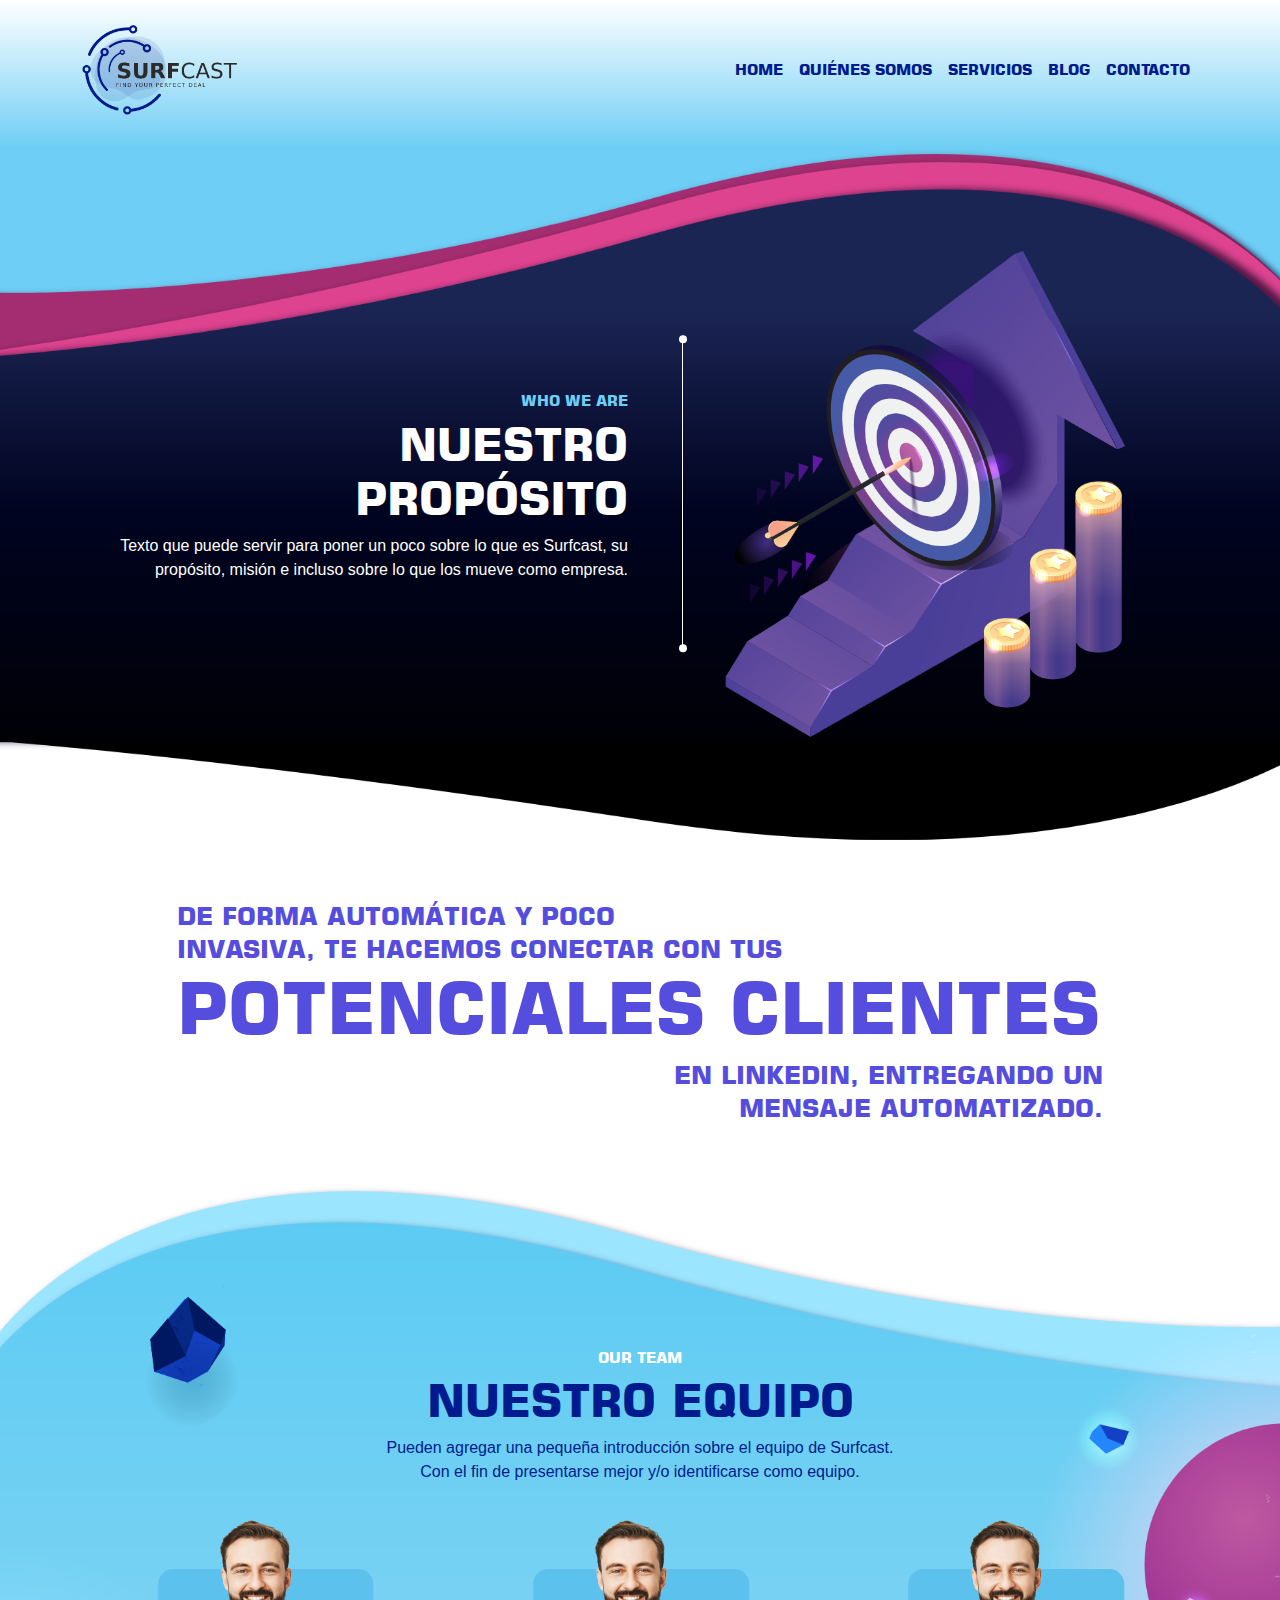
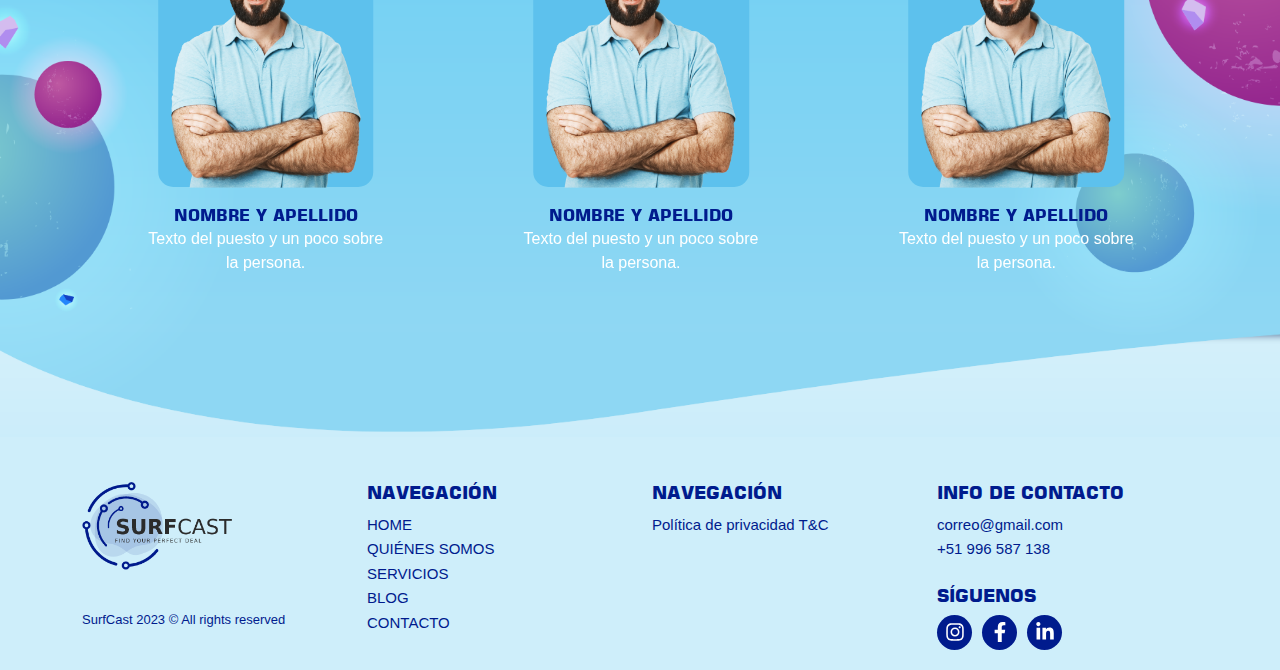
==== about.html @ a4b7ea8c "third page design" ====
<!DOCTYPE html>
<html lang="en">
<head>
    <meta charset="UTF-8">
    <meta http-equiv="X-UA-Compatible" content="IE=edge">
    <meta name="viewport" content="width=device-width, initial-scale=1.0">
    <title>Surfcast</title>
    <link rel="icon" type="image/x-icon" href="favicon.ico">
    <link rel="stylesheet" href="assets/css/owl.carousel.min.css">
    <link rel="stylesheet" href="assets/css/owl.theme.default.min.css">
    <link rel="stylesheet" href="assets/css/bootstrap.min.css">
    <link rel="stylesheet" href="assets/css/style.css">
</head>
<body>
    <header class="hero">
        <nav class="navbar navbar-expand-lg">
            <div class="container">
                <a class="navbar-brand" href="#">
                    <img class="header_logo" src="assets/images/logo.png" alt="logo">
                </a>
                <ul class="navbar-nav ms-auto mb-2 mb-lg-0 d-md-flex d-none">
                    <li class="nav-item">
                        <a class="nav-link active" aria-current="page" href="index.html">HOME</a>
                    </li>
                    <li class="nav-item">
                        <a class="nav-link" href="#">QUIÉNES SOMOS</a>
                    </li>
                    <li class="nav-item">
                        <a class="nav-link" href="#">SERVICIOS</a>
                    </li>
                    <li class="nav-item">
                        <a class="nav-link" href="#">BLOG</a>
                    </li>
                    <li class="nav-item">
                        <a class="nav-link" href="#">CONTACTO</a>
                    </li>
                </ul>

                <a class="btn btn-primary d-md-none d-block ms-auto" data-bs-toggle="offcanvas" href="#offcanvasExample" role="button" aria-controls="offcanvasExample">
                    <span class="navbar-toggler-icon"></span>
                </a>

                <div class="offcanvas offcanvas-start" tabindex="-1" id="offcanvasExample" aria-labelledby="offcanvasExampleLabel">
                    <div class="offcanvas-header">
                        <h5 class="offcanvas-title" id="offcanvasExampleLabel">Menu</h5>
                        <button type="button" class="btn-close text-reset" data-bs-dismiss="offcanvas" aria-label="Close"></button>
                    </div>
                    <div class="offcanvas-body">
                        <ul class="mobile_nav">
                            <li class="nav-item">
                                <a class="nav-link active" aria-current="page" href="#">HOME</a>
                            </li>
                            <li class="nav-item">
                                <a class="nav-link" href="#">QUIÉNES SOMOS</a>
                            </li>
                            <li class="nav-item">
                                <a class="nav-link" href="#">SERVICIOS</a>
                            </li>
                            <li class="nav-item">
                                <a class="nav-link" href="#">BLOG</a>
                            </li>
                            <li class="nav-item">
                                <a class="nav-link" href="#">CONTACTO</a>
                            </li>
                        </ul>
                    </div>
                </div>

            </div>
        </nav>
        <div class="blog_hero"></div>
    </header>

    <section class="who_we_are">
        <div class="container">
            <div class="row align-items-center">
                <div class="col-md-6">
                    <div class="section_heading text-end">
                        <span>WHO WE ARE</span>
                        <h2>NUESTRO <br>
                            PROPÓSITO</h2>
                        <p>
                            Texto que puede servir para poner un poco
                            sobre lo que es Surfcast, su propósito,
                            misión e incluso sobre lo que los mueve
                            como empresa.
                        </p>
                    </div>
                </div>
                <div class="col-md-6">
                    <div class="who_we_img">
                        <div class="seperator"></div>
                        <img class="" src="assets/images/w1.png" alt="img">
                    </div>
                </div>
            </div>
        </div>
    </section>

    <section class="potencial_clients">
        <div class="container">
            <div class="row">
                <div class="col-sm-10 mx-auto">
                    <div class="potencial_text">
                        <div class="top">
                            <span class="">
                                DE FORMA AUTOMÁTICA Y POCO <br>
                                INVASIVA, TE HACEMOS CONECTAR CON TUS
                            </span>
                            <h2>POTENCIALES CLIENTES</h2>
                        </div>
                        <span class="span2">
                            EN LINKEDIN, ENTREGANDO UN <br>
                            MENSAJE AUTOMATIZADO.
                        </span>
                    </div>
                </div>
            </div>
        </div>
    </section>

    <section class="team_section">
        <div class="container">
            <div class="section_heading text-center">
                <span>OUR TEAM</span>
                <h2>NUESTRO EQUIPO</h2>
                <p>
                    Pueden agregar una pequeña introducción sobre el equipo de
                    Surfcast. Con el fin de presentarse mejor y/o identificarse como equipo.
                </p>
            </div>
            <div id="owl-carousel" class="owl-carousel owl-theme team_slider">
                <div class="item">
                    <div class="single_team">
                        <div class="photo">
                            <div class="image_bg"></div>
                            <img src="assets/images/team.png" alt="team">
                        </div>
                        <h6>NOMBRE Y APELLIDO</h6>
                        <p>Texto del puesto y un poco sobre <br>
                            la persona.</p>
                    </div>
                </div>
                <div class="item">
                    <div class="single_team">
                        <div class="photo">
                            <div class="image_bg"></div>
                            <img src="assets/images/team.png" alt="team">
                        </div>
                        <h6>NOMBRE Y APELLIDO</h6>
                        <p>Texto del puesto y un poco sobre <br>
                            la persona.</p>
                    </div>
                </div>
                <div class="item">
                    <div class="single_team">
                        <div class="photo">
                            <div class="image_bg"></div>
                            <img src="assets/images/team.png" alt="team">
                        </div>
                        <h6>NOMBRE Y APELLIDO</h6>
                        <p>Texto del puesto y un poco sobre <br>
                            la persona.</p>
                    </div>
                </div>
                <div class="item">
                    <div class="single_team">
                        <div class="photo">
                            <div class="image_bg"></div>
                            <img src="assets/images/team.png" alt="team">
                        </div>
                        <h6>NOMBRE Y APELLIDO</h6>
                        <p>Texto del puesto y un poco sobre <br>
                            la persona.</p>
                    </div>
                </div>
                <div class="item">
                    <div class="single_team">
                        <div class="photo">
                            <div class="image_bg"></div>
                            <img src="assets/images/team.png" alt="team">
                        </div>
                        <h6>NOMBRE Y APELLIDO</h6>
                        <p>Texto del puesto y un poco sobre <br>
                            la persona.</p>
                    </div>
                </div>
            </div>
        </div>
    </section>

    <footer style="background: #ceeefa;">
        <div class="container">
            <div class="row">
                <div class="col-md-3">
                    <div class="footer_widget">
                        <a href="#">
                            <img class="logo" src="assets/images/logo.png" alt="logo">
                        </a>
                        <p class="copyright">SurfCast 2023 &copy; All rights reserved</p>
                    </div>
                </div>
                <div class="col-md-3">
                    <div class="footer_widget">
                        <h5>NAVEGACIÓN</h5>
                        <ul>
                            <li><a href="#">HOME</a></li>
                            <li><a href="#">QUIÉNES SOMOS</a></li>
                            <li><a href="#">SERVICIOS</a></li>
                            <li><a href="#">BLOG</a></li>
                            <li><a href="#">CONTACTO</a></li>
                        </ul>
                    </div>
                </div>
                <div class="col-md-3">
                    <div class="footer_widget">
                        <h5>NAVEGACIÓN</h5>
                        <ul>
                            <li><a href="#">Política de privacidad
                                T&C</a></li>
                        </ul>
                    </div>
                </div>
                <div class="col-md-3">
                    <div class="footer_widget">
                        <h5>INFO DE CONTACTO</h5>
                        <ul class="mb-4">
                            <li><a href="mailto:correo@gmail.com">correo@gmail.com</a></li>
                            <li><a href="tel:+51 996 587 138">
                                +51 996 587 138</a></li>
                        </ul>
                        <h5>SÍGUENOS</h5>
                        <ul class="social">
                            <li>
                                <a href="#">
                                    <svg xmlns="http://www.w3.org/2000/svg" viewBox="0 0 448 512"><path d="M224.1 141c-63.6 0-114.9 51.3-114.9 114.9s51.3 114.9 114.9 114.9S339 319.5 339 255.9 287.7 141 224.1 141zm0 189.6c-41.1 0-74.7-33.5-74.7-74.7s33.5-74.7 74.7-74.7 74.7 33.5 74.7 74.7-33.6 74.7-74.7 74.7zm146.4-194.3c0 14.9-12 26.8-26.8 26.8-14.9 0-26.8-12-26.8-26.8s12-26.8 26.8-26.8 26.8 12 26.8 26.8zm76.1 27.2c-1.7-35.9-9.9-67.7-36.2-93.9-26.2-26.2-58-34.4-93.9-36.2-37-2.1-147.9-2.1-184.9 0-35.8 1.7-67.6 9.9-93.9 36.1s-34.4 58-36.2 93.9c-2.1 37-2.1 147.9 0 184.9 1.7 35.9 9.9 67.7 36.2 93.9s58 34.4 93.9 36.2c37 2.1 147.9 2.1 184.9 0 35.9-1.7 67.7-9.9 93.9-36.2 26.2-26.2 34.4-58 36.2-93.9 2.1-37 2.1-147.8 0-184.8zM398.8 388c-7.8 19.6-22.9 34.7-42.6 42.6-29.5 11.7-99.5 9-132.1 9s-102.7 2.6-132.1-9c-19.6-7.8-34.7-22.9-42.6-42.6-11.7-29.5-9-99.5-9-132.1s-2.6-102.7 9-132.1c7.8-19.6 22.9-34.7 42.6-42.6 29.5-11.7 99.5-9 132.1-9s102.7-2.6 132.1 9c19.6 7.8 34.7 22.9 42.6 42.6 11.7 29.5 9 99.5 9 132.1s2.7 102.7-9 132.1z"/></svg>
                                </a>
                            </li>
                            <li>
                                <a href="#">
                                    <svg xmlns="http://www.w3.org/2000/svg" viewBox="0 0 320 512"><path d="M279.14 288l14.22-92.66h-88.91v-60.13c0-25.35 12.42-50.06 52.24-50.06h40.42V6.26S260.43 0 225.36 0c-73.22 0-121.08 44.38-121.08 124.72v70.62H22.89V288h81.39v224h100.17V288z"/></svg>
                                </a>
                            </li>
                            <li>
                                <a href="#">
                                    <svg xmlns="http://www.w3.org/2000/svg" viewBox="0 0 448 512"><path d="M100.28 448H7.4V148.9h92.88zM53.79 108.1C24.09 108.1 0 83.5 0 53.8a53.79 53.79 0 0 1 107.58 0c0 29.7-24.1 54.3-53.79 54.3zM447.9 448h-92.68V302.4c0-34.7-.7-79.2-48.29-79.2-48.29 0-55.69 37.7-55.69 76.7V448h-92.78V148.9h89.08v40.8h1.3c12.4-23.5 42.69-48.3 87.88-48.3 94 0 111.28 61.9 111.28 142.3V448z"/></svg>
                                </a>
                            </li>
                        </ul>
                    </div>
                </div>
            </div>
        </div>
    </footer>

    <script src="assets/js/jquery-3.6.3.min.js"></script>
    <script src="assets/js/owl.carousel.min.js"></script>
    <script src="assets/js/bootstrap.bundle.min.js"></script>
    <script src="assets/js/app.js"></script>
</body>
</html>
---- assets/css/style.css ----
*{
    margin: 0;
    padding: 0;
    box-sizing: border-box;
}
/* fonts */
@font-face {
    font-family: square;
    src: url(../fonts/square721_bt_bold.ttf);
}
@font-face {
    font-family: futura;
    src: url(../fonts/futur.ttf);
}
body{
    font-family: 'futura','square';
}
h1,h2,h3,h4,h5,h6,a{
    font-family: 'square', sans-serif !important;
}
p,button,span{
    font-family: 'futura', sans-serif !important;
}
.section_heading span {
    color: #6fcef6;
    font-size: 15px;
    font-family: 'square', sans-serif !important;
    margin-bottom: 5px;
    display: block;
}
.section_heading h2 {
    color: #fff;
    font-family: 'square',sans-serif !important;
    font-size: 45px;
}
.section_heading p {
    color: #ffffff;
    font-family: 'futura',sans-serif !important;
}
/* Header starts */
header.hero{
    background-image: linear-gradient(#fff, #6fcef5);
    z-index: 2;
    position: relative;
}
.header_logo {
    width: 155px;
}
.navbar-nav .nav-link {
    color: #001b8d !important;
    font-family: 'square',sans-serif !important;
    font-size: 15px;
}
.navbar-nav .nav-link:hover{
    color: #e14191 !important;
}
.navbar {
    padding-top: 20px;
}
.hero_img img {
    /* width: 400px; */
    margin-bottom: -131px;
}
.hero_text h1 {
    color: #001b8d;
    font-family: 'square', sans-serif !important;
    font-weight: 700;
    font-size: 55px;
}
.hero_text p {
    color: #001b8d;
    font-size: 17px;
}
.primary_btn {
    border: 0;
    outline: 0;
    background: #6fcef5;
    color: #283475;
    padding: 5px 20px;
    font-size: 17px;
    font-weight: 600;
    border-radius: 7px;
    transition: .2s all ease-in-out;
}
.primary_btn:hover{
    background: #e14191;
    color: #fff;
}
.hero_funfact {
    background: #fff;
    padding: 20px;
    border-top-right-radius: 30px;
    border-bottom-right-radius: 30px;
    margin-top: 28px;
    box-shadow: 0px 2px 7px 0 rgb(0 0 0 / 25%);
    padding-left: 0;
    padding-right: 0;
    position: relative;
}
.hero_funfact::before {
    content: '';
    width: 124px;
    height: 100%;
    background: #fff;
    position: absolute;
    top: 0;
    left: -124px;
    box-shadow: -6px 0 7px 0 rgb(0 0 0 / 25%);
}
.hfn_item span {
    color: #73caf2;
    font-size: 28px;
    font-weight: 700;
    font-family: 'futura', sans-serif;
    display: block;
    line-height: 25px;
}
.hfn_item p {
    color: #283475;
    font-family: 'square',sans-serif;
    font-weight: 400 !important;
    margin-bottom: 0;
    font-size: 14px;
}
.hfn_item {
    border-right: 1px solid #ebebeb;
}
.hero_content {
    padding-top: 16px;
}
.hero_text {
    padding-top: 60px;
}

/* About starts */
.about_section {
    background-image: url(../images/about_bg.png);
    background-repeat: no-repeat;
    background-size: cover;
    background-position: center center;
    margin-top: -18px;
    padding: 231px 0;
    position: relative;
    padding-bottom: 160px;
}
.about_section::before {
    content: '';
    width: 100%;
    height: 195px;
    background: #6fcef5;
    position: absolute;
    z-index: -1;
    top: 0;
}
.about_img img {
    width: 300px;
}
.about_section .heading {
    text-align: center;
    margin-bottom: 10px;
}
.about_section .heading span {
    color: #9ce5ff;
    position: relative;
    font-size: 18px;
    background: #1b2554;
    z-index: 1;
    padding: 0 12px;
}
.about_section .heading span::after {
    content: '';
    width: 400px;
    height: 1px;
    position: absolute;
    background: #9ce5ff;
    top: 50%;
    left: 50%;
    transform: translate(-50%, -50%);
    z-index: -1;
}
.about_link {
    display: flex;
    align-items: center;
    justify-content: center;
    margin-bottom: 80px;
}
.about_link a img {
    width: 130px;
    margin-right: 43px;
}
.about_link a:last-child img{
    margin-right: 0;
}
.about_img {
    text-align: center;
    position: relative;
}
.about_img .seperator {
    width: 1px;
    height: 73%;
    background: #fff;
    position: absolute;
    right: 55px;
    top: 50%;
    transform: translateY(-50%);
}
.about_img .seperator::before {
    content: '';
    width: 8px;
    height: 8px;
    background: #fff;
    position: absolute;
    border-radius: 50%;
    top: -1px;
    left: 50%;
    transform: translateX(-50%);
}
.about_img .seperator::after{
    content: '';
    width: 8px;
    height: 8px;
    background: #fff;
    position: absolute;
    border-radius: 50%;
    bottom: -1px;
    left: 50%;
    transform: translateX(-50%);
}
.about_heading button {
    background: #fff;
    color: #283475;
    font-family: 'futura',sans-serif !important;
}

/* How works */
.how_works .section_heading h2,
.how_works .section_heading p {
    color: #001b8d;
}
.how_works {
    padding: 50px 0;
}
.how_works .section_heading p {
    width: 60%;
    margin: 0 auto;
}
.how_works .section_heading{
    margin-bottom: 40px;
}
.how_works_item .icon{
    position: relative;
}
.how_works_item .icon span {
    color: #f4f4f4;
    font-size: 165px;
    font-weight: 700;
    line-height: 172px;
}
.how_works_item .icon img {
    position: absolute;
    top: 50%;
    left: 50%;
    transform: translate(-50%, -50%);
    width: 100px;
}
.how_works_item {
    text-align: center;
}
.how_works_item h4{
    color: #6fcef6;
    font-size: 20px;
}
.how_works_item p {
    color: #2b2b2b;
    font-size: 15px;
}
.how_works .primary_btn {
    display: inline-block;
    margin: 0 auto;
    width: 154px;
    color: #fff;
    padding-top: 8px;
    padding-bottom: 8px;
    margin-top: 25px;
}
.frio {
    background-image: url(../images/frio.png);
    background-repeat: no-repeat;
    background-size: cover;
    background-position: center center;
    height: 141vh;
    margin-top: -110px;
}

/* rate section */
.rates_section {
    background-image: url(../images/rate_bg.jpg);
    background-repeat: no-repeat;
    background-size: cover;
    background-position: center center;
    /* padding-top: 348px; */
    height: 128vh;
}
.rates_section .section_heading span {
    color: #e14192;
}
.rates_section .section_heading h2,
.rates_section .section_heading p {
    color: #001b8d;
}
.rates_section .section_heading p {
    width: 60%;
    margin: 0 auto;
}
.rates_section .section_heading {
    margin-bottom: 40px;
    padding-top: 60px;
}
.rate_item {
    box-shadow: 0 0 10px 0 rgb(0 0 0 / 15%);
    padding: 20px;
    border-radius: 10px;
    text-align: center;
}
.rate_item .head h4 {
    color: #001b8d;
    font-size: 20px;
    border-bottom: 1px solid;
    padding-bottom: 15px;
    margin-bottom: 17px;
}
.rate_item .body h2 {
    color: #e14192;
    line-height: 32px;
    margin-bottom: 0;
}
.rate_item .body span {
    color: #e14192;
    font-weight: 600;
    margin-bottom: 12px;
    display: block;
}
.rate_item p {
    color: #001b8d;
    margin-bottom: 12px;
    font-size: 15px;
}
.primary_btn {
    background: #001b8d;
    color: #ffffff;
    margin-bottom: 12px;
}
.rate_item .p2{
    margin-bottom: 0;
}

/* contact section */
.contact {
    background-image: url(../images/contact_bg.png);
    background-repeat: no-repeat;
    background-size: cover;
    background-position: center center;
    padding-top: 115px;
    margin-top: -105px;
    padding-bottom: 110px;
    position: relative;
}
.contact::after{
    content: '';
    width: 100%;
    height: 110px;
    background: #BCE7F8;
    position: absolute;
    z-index: -1;
}
.contact_img {
    padding-top: 98px;
}
.contact_form .form-control {
    background: #293054;
    border: 0;
    color: #fff !important;
}
.contact_form .form-control:focus{
    box-shadow: none;
    outline: none;
}
.contact_form .form-control::placeholder{
    color: #fff;
    font-family: 'futura',sans-serif !important;
    font-size: 15px;
}
.contact_form .primary_btn {
    background: #6fcef5;
    color: #283475;
    font-family: 'futura',sans-serif !important;
    text-align: center;
    display: block;
    width: 108px;
    margin: 0 auto;
    margin-top: 17px;
}
.contact_form textarea{
    resize: none;
}
/* Footer starts */
footer {
    background: #BCE7F8;
    padding-top: 45px;
    padding-bottom: 20px;
}
footer ul{
    list-style: none;
    margin-bottom: 0;
    padding: 0;
}
.footer_widget .logo {
    width: 150px;
    margin-bottom: 40px;
}
.footer_widget .copyright {
    margin-bottom: 0;
    color: #001b8d;
    font-size: 13px;
}
.footer_widget h5 {
    color: #001b8d;
    font-size: 18px;
    font-weight: 500;
}
.footer_widget ul li a {
    color: #001b8d;
    font-family: 'futura',sans-serif !important;
    text-decoration: none;
    font-size: 15px;
    font-weight: 500;
}
.footer_widget ul li a:hover{
    text-decoration: underline;
}
.footer_widget .social{
    display: flex;
    align-items: center;
}
.footer_widget .social li a {
    width: 35px;
    height: 35px;
    background: #001b8d;
    display: flex;
    align-items: center;
    justify-content: center;
    border-radius: 50%;
    margin-right: 10px;
    transition: .3s all ease-in-out;
}
.footer_widget .social li a svg {
    width: 20px;
    height: 20px;
    color: #fff;
    fill: #fff;
}
.footer_widget .social li a:hover{
    background: #e14191;
}

/* Blog page starts */
.blog_hero {
    padding: 10px;
}
.who_we_are {
    background-image: url(../images/wh_bg.png);
    background-repeat: no-repeat;
    background-size: cover;
    background-position: center center;
    padding: 103px 0;
    position: relative;
}
.who_we_are::before {
    content: '';
    width: 100%;
    height: 180px;
    background: #6fcef5;
    position: absolute;
    z-index: -1;
    top: 0px;
}
.who_we_img {
    text-align: center;
    position: relative;
}
.who_we_img img {
    width: 400px;
}
.who_we_img .seperator {
    width: 1px;
    height: 65%;
    background: #fff;
    position: absolute;
    left: 30px;
    top: 50%;
    transform: translateY(-50%);
}
.who_we_img .seperator::before {
    content: '';
    width: 8px;
    height: 8px;
    background: #fff;
    position: absolute;
    border-radius: 50%;
    top: -1px;
    left: 50%;
    transform: translateX(-50%);
}
.who_we_img .seperator::after{
    content: '';
    width: 8px;
    height: 8px;
    background: #fff;
    position: absolute;
    border-radius: 50%;
    bottom: -1px;
    left: 50%;
    transform: translateX(-50%);
}

/* Potencials clients */
.potencial_clients {
    padding: 60px 0;
}
.potencial_clients .span2 {
    text-align: right;
    display: block;
}
.potencial_text span {
    color: #554dde;
    font-size: 25px;
    font-weight: 600;
    font-family: 'square',sans-serif !important;
    line-height: 33px;
}
.potencial_text h2 {
    color: #554dde;
    font-size: 71px;
}

/* Our team starts */
.team_section {
    background-image: url(../images/team_bg.png);
    background-repeat: no-repeat;
    background-size: cover;
    background-position: center center;
    padding: 162px 0;
}
.team_section .section_heading {
    margin-bottom: 35px;
}
.team_section .section_heading span {
    color: #fff;
}
.team_section .section_heading h2,
.team_section .section_heading p {
    color: #001b8d;
}
.team_section .section_heading p {
    width: 48%;
    margin: 0 auto;
}
.single_team {
    text-align: center;
}
.single_team .photo img {
    width: 190px;
    margin: 0 auto;
}
.single_team .photo {
    position: relative !important;
}
.single_team .photo .image_bg {
    background: #5DC1ED;
    width: 59%;
    height: 81%;
    display: block;
    position: absolute;
    bottom: 1px;
    left: 50%;
    transform: translateX(-50%);
    z-index: -1;
    border-radius: 15px;
}
.single_team h6 {
    color: #001b8d;
    margin-top: 18px;
    margin-bottom: 2px;
}
.single_team p {
    color: #fff;
    margin-bottom: 0;
}
.team_slider .owl-nav {
    margin-top: 10px;
    display: none;
}

/* Services page starts */
.service_hero_content {
    padding-top: 30px;
    padding-bottom: 70px;
}
.service_hero_text h1 {
    color: #001b8d;
    font-size: 50px;
}
.service_hero_text p {
    color: #001b8d;
}
.search_box_wrap{
    width: 80%;
}
.search_box_wrap input {
    color: #73caf2;
    width: 100%;
    padding: 8px 15px;
    font-size: 18px;
    margin-bottom: 18px;
    border: 0;
    outline: 0;
    box-shadow: 0 0 6px 0 rgb(0 0 0 / 10%);
    border-radius: 10px;
}
.search_box_wrap input::placeholder {
    color: #73caf2;
    font-size: 24px;
    font-family: 'futura',sans-serif;
}
.search_box_wrap p {
    color: #73caf2;
    margin-bottom: 0;
}
.search_box_wrap button{
    background: #73caf2;
    color: #001b8d;
    margin-bottom: 0;
}

/* Temas section starts */
section.temas {
    padding-bottom: 75px;
}
.temas .section_heading h2 {
    color: #001b8d;
}
.temas .section_heading p {
    color: #001b8d;
    margin: 0 auto;
    width: 45%;
}
.temas .section_heading {
    margin-bottom: 48px;
}
.single_temas {
    text-align: center;
}
.single_temas img {
    margin-bottom: 20px;
    width: 145px;
    height: 145px;
    object-fit: contain;
}
.single_temas h5 {
    color: #de4390;
    position: relative;
    margin-bottom: 22px;
}
.single_temas h5::after {
    content: '';
    width: 110px;
    height: 1px;
    background: #001b8d;
    position: absolute;
    display: block;
    left: 50%;
    transform: translateX(-50%);
    top: 32px;
}
.single_temas p {
    color: #001b8d;
    width: 82%;
    margin: 0 auto;
}

/* Funfact section starts */
section.fun_fact {
    background: #73caf2;
    color: #001b8d;
    padding: 35px 0;
}
.single_fun{
    text-align: center;
}
.single_fun img {
    width: 80px;
    height: 80px;
    object-fit: contain;
    margin-bottom: 12px;
}
.single_fun h3 {
    margin-bottom: 0;
}
.single_fun p {
    margin-bottom: 0;
}

/* Author section starts */
section.author_section {
    padding-top: 75px;
    padding-bottom: 50px;
}
.author_img{
    text-align: center;
    position: relative;
}
.author_img .image_bg {
    background: #BCE7F8;
    width: 69%;
    height: 81%;
    display: block;
    position: absolute;
    bottom: 1px;
    left: 50%;
    transform: translateX(-50%);
    z-index: -1;
    border-radius: 15px;
}
.author_img img {
    width: 325px;
}
.author_text {
    padding-top: 75px;
}
.author_text .section_heading h2,
.author_text .section_heading p {
    color: #001b8d;
}
.author_text .section_heading h2{
    margin-bottom: 24px;
}
.author_text .section_heading h5 {
    color: #de4390;
    position: relative;
    margin-bottom: 40px;
}
.author_text .section_heading h5::after {
    content: '';
    width: 110px;
    height: 1px;
    background: #001b8d;
    position: absolute;
    display: block;
    left: 0;
    top: 40px;
}
.svg_shape {
    background-image: url(../images/service_shape.jpg);
    background-repeat: no-repeat;
    background-size: cover;
    background-position: center center;
    padding: 67px 0;
}
footer.service_footer {
    background: #cdedf8;
    padding-top: 20px;
}
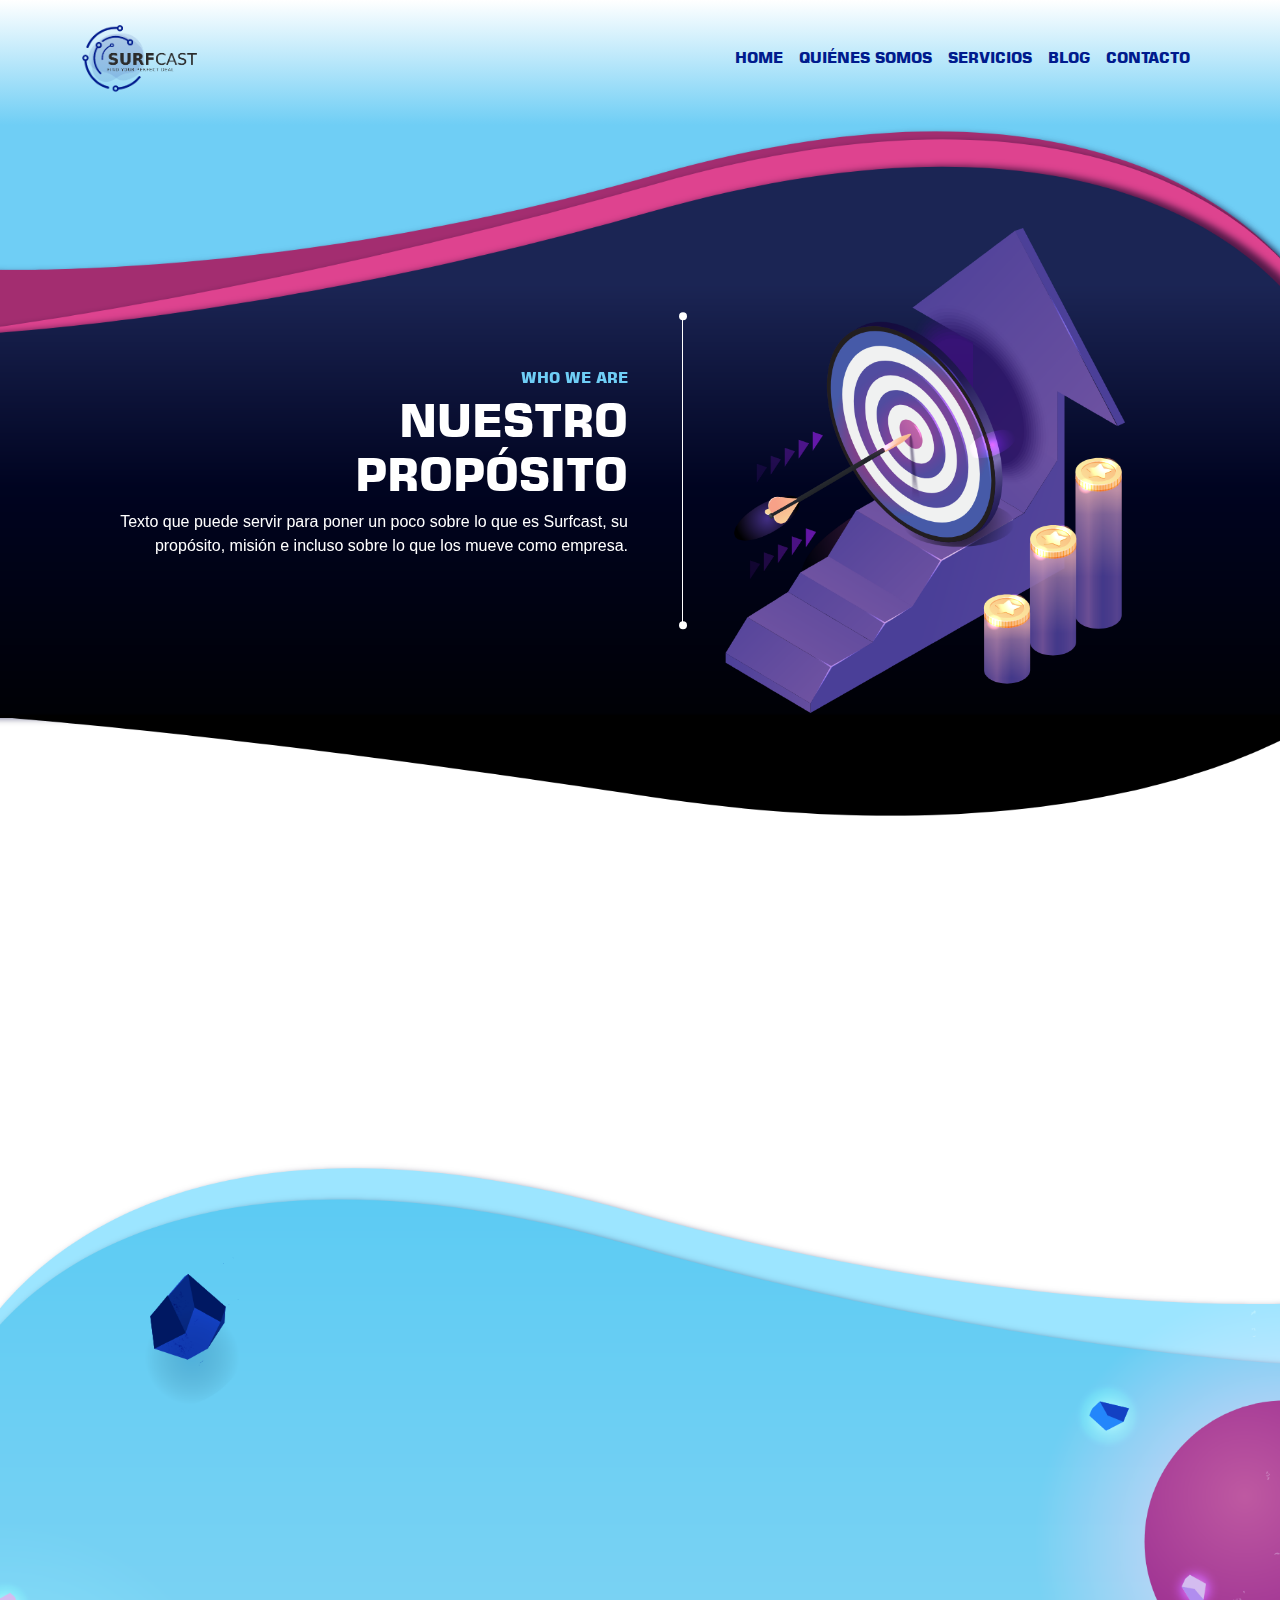
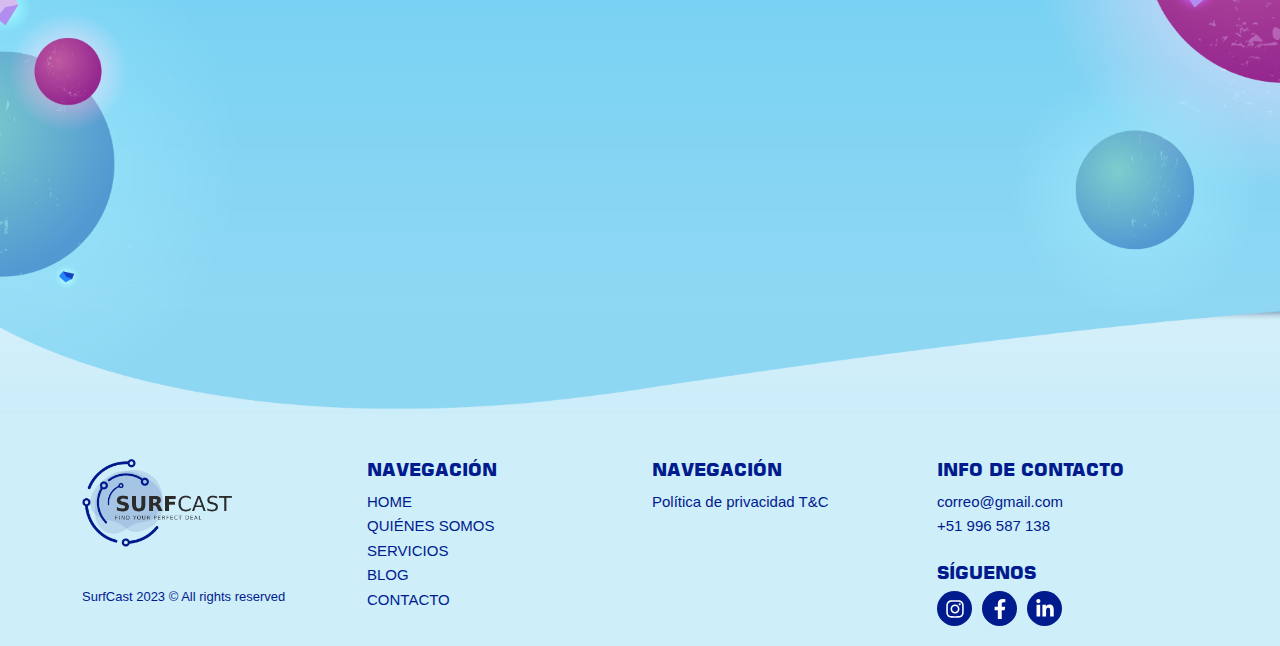
==== commit eb913b32: "responsive design" ====
--- a/about.html
+++ b/about.html
@@ -6,10 +6,12 @@
     <meta name="viewport" content="width=device-width, initial-scale=1.0">
     <title>Surfcast</title>
     <link rel="icon" type="image/x-icon" href="favicon.ico">
+    <link rel="stylesheet" href="assets/css/aos.css">
     <link rel="stylesheet" href="assets/css/owl.carousel.min.css">
     <link rel="stylesheet" href="assets/css/owl.theme.default.min.css">
     <link rel="stylesheet" href="assets/css/bootstrap.min.css">
     <link rel="stylesheet" href="assets/css/style.css">
+    <link rel="stylesheet" href="assets/css/responsive.css">
 </head>
 <body>
     <header class="hero">
@@ -18,7 +20,7 @@
                 <a class="navbar-brand" href="#">
                     <img class="header_logo" src="assets/images/logo.png" alt="logo">
                 </a>
-                <ul class="navbar-nav ms-auto mb-2 mb-lg-0 d-md-flex d-none">
+                <ul class="navbar-nav ms-auto mb-2 mb-lg-0 d-lg-flex d-none">
                     <li class="nav-item">
                         <a class="nav-link active" aria-current="page" href="index.html">HOME</a>
                     </li>
@@ -36,7 +38,7 @@
                     </li>
                 </ul>
 
-                <a class="btn btn-primary d-md-none d-block ms-auto" data-bs-toggle="offcanvas" href="#offcanvasExample" role="button" aria-controls="offcanvasExample">
+                <a class="btn nav_toggler d-lg-none d-block ms-auto" data-bs-toggle="offcanvas" href="#offcanvasExample" role="button" aria-controls="offcanvasExample">
                     <span class="navbar-toggler-icon"></span>
                 </a>
 
@@ -74,7 +76,7 @@
     <section class="who_we_are">
         <div class="container">
             <div class="row align-items-center">
-                <div class="col-md-6">
+                <div data-aos="fade-right" class="col-md-6">
                     <div class="section_heading text-end">
                         <span>WHO WE ARE</span>
                         <h2>NUESTRO <br>
@@ -87,7 +89,7 @@
                         </p>
                     </div>
                 </div>
-                <div class="col-md-6">
+                <div data-aos="fade-left" class="col-md-6">
                     <div class="who_we_img">
                         <div class="seperator"></div>
                         <img class="" src="assets/images/w1.png" alt="img">
@@ -103,16 +105,21 @@
                 <div class="col-sm-10 mx-auto">
                     <div class="potencial_text">
                         <div class="top">
-                            <span class="">
+                            <span data-aos="fade-right">
                                 DE FORMA AUTOMÁTICA Y POCO <br>
                                 INVASIVA, TE HACEMOS CONECTAR CON TUS
                             </span>
-                            <h2>POTENCIALES CLIENTES</h2>
-                        </div>
-                        <span class="span2">
+                            <h2 data-aos="zoom-in">POTENCIALES CLIENTES</h2>
+                        </div>
+                        <span data-aos="fade-left" class="span2 d-md-block d-none">
                             EN LINKEDIN, ENTREGANDO UN <br>
                             MENSAJE AUTOMATIZADO.
                         </span>
+                        <!-- small device -->
+                        <span data-aos="zoom-in" class="span2 d-md-none d-block">
+                            EN LINKEDIN, ENTREGANDO UN <br>
+                            MENSAJE AUTOMATIZADO.
+                        </span>
                     </div>
                 </div>
             </div>
@@ -121,7 +128,7 @@
 
     <section class="team_section">
         <div class="container">
-            <div class="section_heading text-center">
+            <div data-aos="zoom-in" class="section_heading text-center">
                 <span>OUR TEAM</span>
                 <h2>NUESTRO EQUIPO</h2>
                 <p>
@@ -130,51 +137,51 @@
                 </p>
             </div>
             <div id="owl-carousel" class="owl-carousel owl-theme team_slider">
-                <div class="item">
-                    <div class="single_team">
-                        <div class="photo">
-                            <div class="image_bg"></div>
-                            <img src="assets/images/team.png" alt="team">
-                        </div>
-                        <h6>NOMBRE Y APELLIDO</h6>
-                        <p>Texto del puesto y un poco sobre <br>
-                            la persona.</p>
-                    </div>
-                </div>
-                <div class="item">
-                    <div class="single_team">
-                        <div class="photo">
-                            <div class="image_bg"></div>
-                            <img src="assets/images/team.png" alt="team">
-                        </div>
-                        <h6>NOMBRE Y APELLIDO</h6>
-                        <p>Texto del puesto y un poco sobre <br>
-                            la persona.</p>
-                    </div>
-                </div>
-                <div class="item">
-                    <div class="single_team">
-                        <div class="photo">
-                            <div class="image_bg"></div>
-                            <img src="assets/images/team.png" alt="team">
-                        </div>
-                        <h6>NOMBRE Y APELLIDO</h6>
-                        <p>Texto del puesto y un poco sobre <br>
-                            la persona.</p>
-                    </div>
-                </div>
-                <div class="item">
-                    <div class="single_team">
-                        <div class="photo">
-                            <div class="image_bg"></div>
-                            <img src="assets/images/team.png" alt="team">
-                        </div>
-                        <h6>NOMBRE Y APELLIDO</h6>
-                        <p>Texto del puesto y un poco sobre <br>
-                            la persona.</p>
-                    </div>
-                </div>
-                <div class="item">
+                <div data-aos="zoom-in" class="item">
+                    <div class="single_team">
+                        <div class="photo">
+                            <div class="image_bg"></div>
+                            <img src="assets/images/team.png" alt="team">
+                        </div>
+                        <h6>NOMBRE Y APELLIDO</h6>
+                        <p>Texto del puesto y un poco sobre <br>
+                            la persona.</p>
+                    </div>
+                </div>
+                <div data-aos="zoom-in" class="item">
+                    <div class="single_team">
+                        <div class="photo">
+                            <div class="image_bg"></div>
+                            <img src="assets/images/team.png" alt="team">
+                        </div>
+                        <h6>NOMBRE Y APELLIDO</h6>
+                        <p>Texto del puesto y un poco sobre <br>
+                            la persona.</p>
+                    </div>
+                </div>
+                <div data-aos="zoom-in" class="item">
+                    <div class="single_team">
+                        <div class="photo">
+                            <div class="image_bg"></div>
+                            <img src="assets/images/team.png" alt="team">
+                        </div>
+                        <h6>NOMBRE Y APELLIDO</h6>
+                        <p>Texto del puesto y un poco sobre <br>
+                            la persona.</p>
+                    </div>
+                </div>
+                <div data-aos="zoom-in" class="item">
+                    <div class="single_team">
+                        <div class="photo">
+                            <div class="image_bg"></div>
+                            <img src="assets/images/team.png" alt="team">
+                        </div>
+                        <h6>NOMBRE Y APELLIDO</h6>
+                        <p>Texto del puesto y un poco sobre <br>
+                            la persona.</p>
+                    </div>
+                </div>
+                <div data-aos="zoom-in" class="item">
                     <div class="single_team">
                         <div class="photo">
                             <div class="image_bg"></div>
@@ -224,12 +231,12 @@
                 <div class="col-md-3">
                     <div class="footer_widget">
                         <h5>INFO DE CONTACTO</h5>
-                        <ul class="mb-4">
+                        <ul class="mb-md-4 mb-3">
                             <li><a href="mailto:correo@gmail.com">correo@gmail.com</a></li>
                             <li><a href="tel:+51 996 587 138">
                                 +51 996 587 138</a></li>
                         </ul>
-                        <h5>SÍGUENOS</h5>
+                        <h5 class="mb-2">SÍGUENOS</h5>
                         <ul class="social">
                             <li>
                                 <a href="#">
@@ -253,6 +260,10 @@
         </div>
     </footer>
 
+    <script src="assets/js/aos.js"></script>
+    <script>
+        AOS.init();
+    </script>
     <script src="assets/js/jquery-3.6.3.min.js"></script>
     <script src="assets/js/owl.carousel.min.js"></script>
     <script src="assets/js/bootstrap.bundle.min.js"></script>
--- a/assets/css/style.css
+++ b/assets/css/style.css
@@ -139,7 +139,7 @@
     background-size: cover;
     background-position: center center;
     margin-top: -18px;
-    padding: 231px 0;
+    padding: 242px 0;
     position: relative;
     padding-bottom: 160px;
 }
--- a/assets/css/responsive.css
+++ b/assets/css/responsive.css
@@ -0,0 +1,260 @@
+.header_logo {
+    width: 115px;
+}
+.nav_toggler {
+    background: #001b8d;
+}
+.nav_toggler:focus{
+    box-shadow: none;
+    outline: none;
+}
+.navbar-toggler-icon {
+    background: #fff;
+    height: 3px;
+    border-radius: 100vh;
+    border: 0;
+    outline: 0;
+    position: relative;
+    margin-bottom: 2px;
+}
+.navbar-toggler-icon::before {
+    content: '';
+    width: 100%;
+    height: 3px;
+    background: #fff;
+    display: block;
+    position: absolute;
+    top: -8px;
+    border-radius: 100vh;
+}
+.navbar-toggler-icon::after{
+    content: '';
+    width: 100%;
+    height: 3px;
+    background: #fff;
+    display: block;
+    position: absolute;
+    bottom: -8px;
+    border-radius: 100vh;
+}
+.offcanvas-start {
+    width: 75% !important;
+}
+ul.mobile_nav {
+    padding-left: 0;
+    list-style: none;
+    margin-bottom: 0;
+}
+.mobile_nav .nav-link {
+    padding-left: 0 !important;
+    padding-bottom: 0px !important;
+}
+.offcanvas-body {
+    padding-top: 0 !important;
+}
+@media(min-width:1920px){
+    .hero_funfact::before {
+        width: 314px;
+        left: -313px;
+    }
+    .about_section {
+        height: 163vh;
+        padding: 390px 0;
+    }
+    .about_section::before {
+        height: 246px;
+    }
+    .frio {
+        height: 151vh;
+    }
+    .rates_section {
+        height: 138vh;
+        padding-top: 130px;
+    }
+    .contact {
+        height: 104vh;
+        padding-top: 230px;
+    }
+    .contact::after {
+        height: 333px;
+    }
+    .who_we_are {
+        padding: 257px 0;
+    }
+    .who_we_are::before {
+        height: 268px;
+        top: -3px;
+    }
+    .team_section {
+        padding: 345px 0;
+    }
+    .svg_shape {
+        padding: 100px 0;
+    }
+}
+@media(max-width:767px){
+    .navbar {
+        padding-top: 10px;
+    }
+    .hero_text {
+        padding-top: 0;
+    }
+    .hero_text h1 {
+        font-size: 36px;
+    }
+    .hero_text p br {
+        display: none;
+    }
+    .hero_funfact {
+        padding: 15px;
+        margin-top: 15px;
+    }
+    .hfn_item span {
+        font-size: 25px;
+    }
+    .hero_funfact::before {
+        left: -123px;
+    }
+    .hero_img {
+        margin-top: 50px;
+    }
+    .about_section {
+        padding: 192px 0;
+        padding-bottom: 78px;
+    }
+    .about_section .heading span {
+        font-size: 16px;
+    }
+    .about_section .heading span::after {
+        width: 290px;
+    }
+    .about_link {
+        margin-bottom: 55px;
+        flex-wrap: wrap;
+    }
+    .about_link a img {
+        width: 80px;
+        margin-right: 17px;
+        margin-bottom: 17px;
+    }
+    .about_img .seperator {
+        display: none;
+    }
+    .about_img img {
+        width: 250px;
+    }
+    .about_img {
+        margin-bottom: 48px;
+    }
+    .section_heading h2 {
+        font-size: 32px;
+    }
+    .section_heading p {
+        width: 100% !important;
+    }
+    .frio {
+        height: 39vh;
+        margin-top: -35px;
+    }
+    .rates_section .section_heading {
+        padding-top: 35px;
+    }
+    .rates_section {
+        height: auto;
+    }
+    .rate_item {
+        margin-bottom: 30px;
+    }
+    .contact {
+        margin-top: -50px;
+    }
+    .contact_img {
+        padding-top: 60px;
+        margin-bottom: 55px;
+    }
+    .footer_widget .logo {
+        width: 115px;
+        margin-bottom: 5px;
+    }
+    footer {
+        background: #BCE7F8;
+        padding-top: 25px;
+        padding-bottom: 20px;
+    }
+    .contact {
+        padding-bottom: 85px;
+    }
+    .footer_widget {
+        margin-bottom: 15px;
+    }
+    .footer_widget h5 {
+        margin-bottom: 0;
+    }
+    .rates_section {
+        overflow: hidden;
+    }
+    .blog_hero {
+        padding: 0;
+    }
+    .who_we_are {
+        padding: 120px 0;
+        padding-bottom: 100px;
+    }
+    .who_we_img img {
+        width: 255px;
+    }
+    .who_we_img .seperator {
+        display: none;
+    }
+    .potencial_text h2 {
+        font-size: 39px;
+        margin: 7px 0;
+    }
+    .potencial_text span br {
+        display: none;
+    }
+    .potencial_text span {
+        font-size: 20px;
+    }
+    .potencial_clients {
+        padding: 40px 0;
+    }
+    .team_section {
+        padding: 140px 0;
+        padding-bottom: 80px;
+    }
+    .service_hero_text h1 {
+        font-size: 38px;
+    }
+    .service_hero_text p br {
+        display: none;
+    }
+    .search_box_wrap {
+        width: 100%;
+    }
+    .service_hero_text {
+        margin-bottom: 52px;
+    }
+    .single_team .photo .image_bg {
+        width: 73%;
+    }
+    .author_img img {
+        width: 285px;
+    }
+    .author_img .image_bg {
+        width: 99%;
+    }
+    .author_img img {
+        width: 265px;
+    }
+    .svg_shape {
+        padding: 25px 0;
+    }
+    section.author_section {
+        padding-top: 55px;
+        padding-bottom: 40px;
+    }
+    .author_text {
+        padding-top: 40px;
+    }
+}